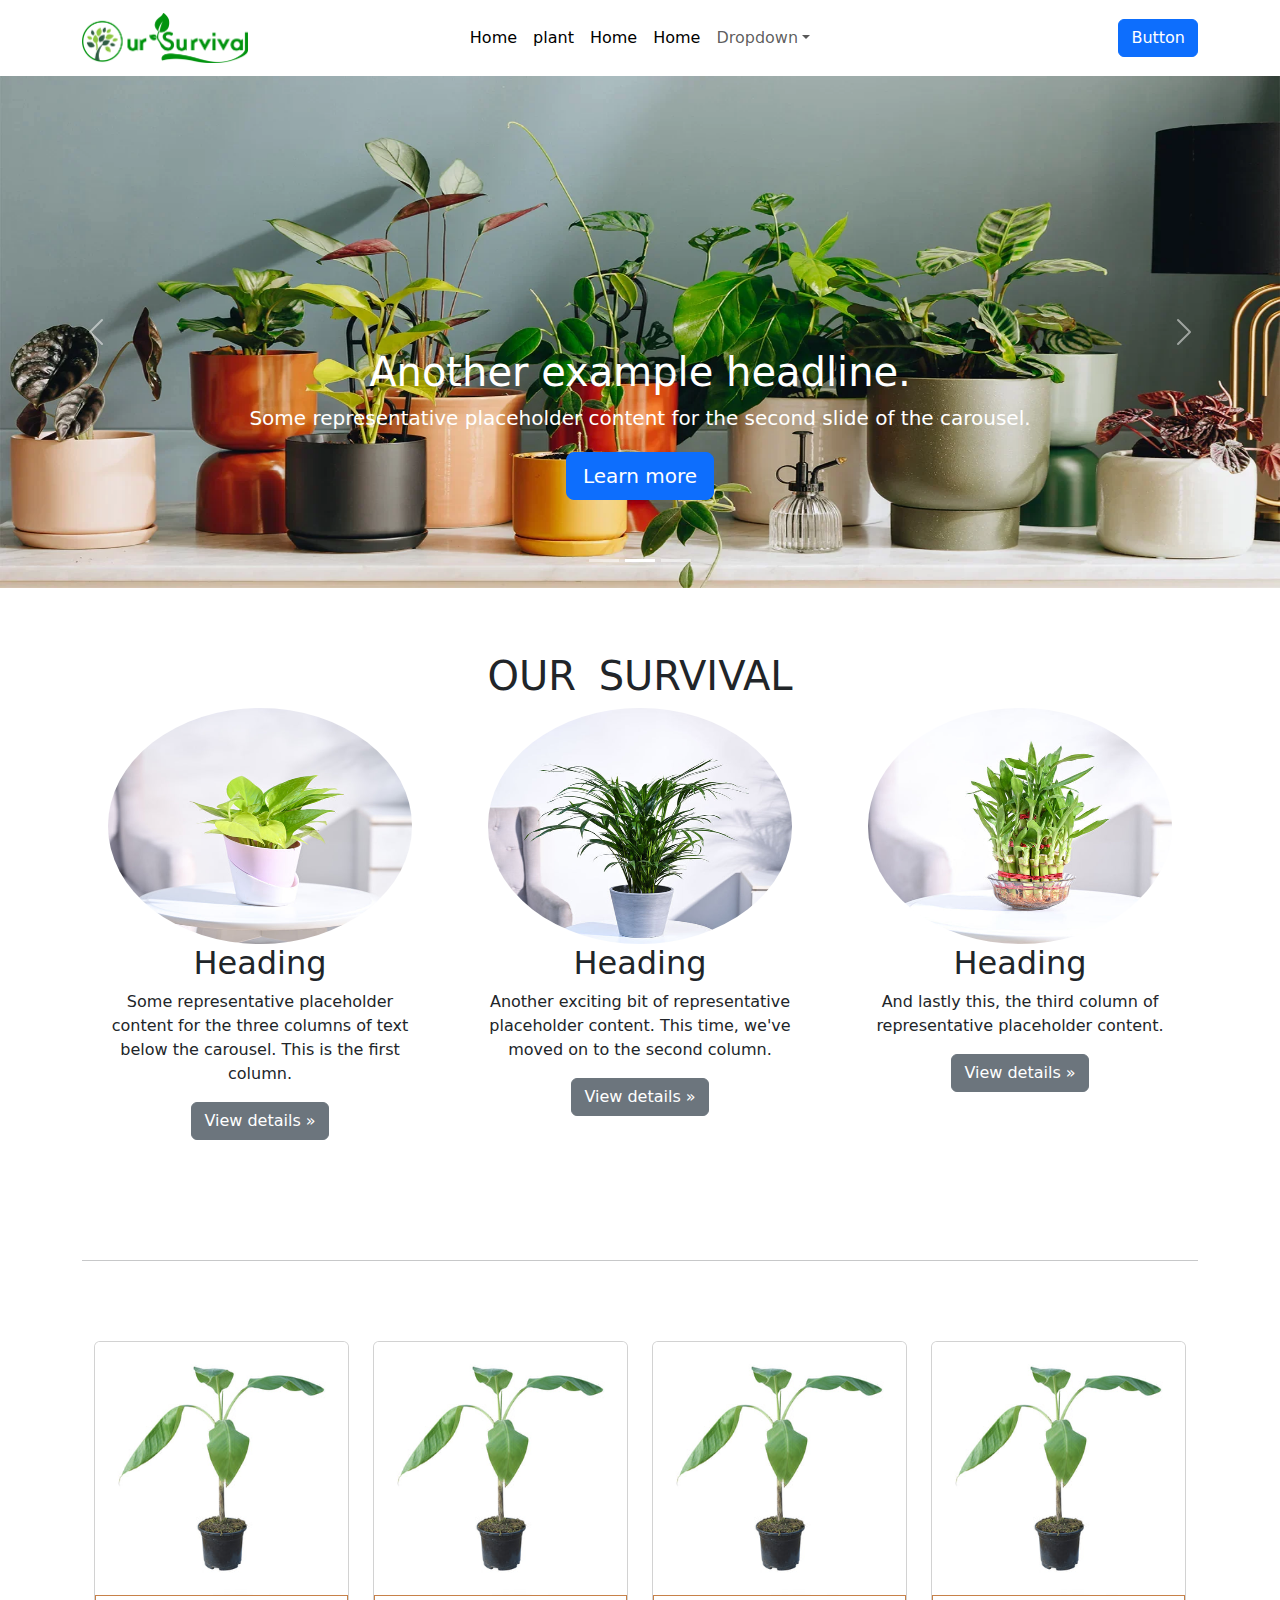
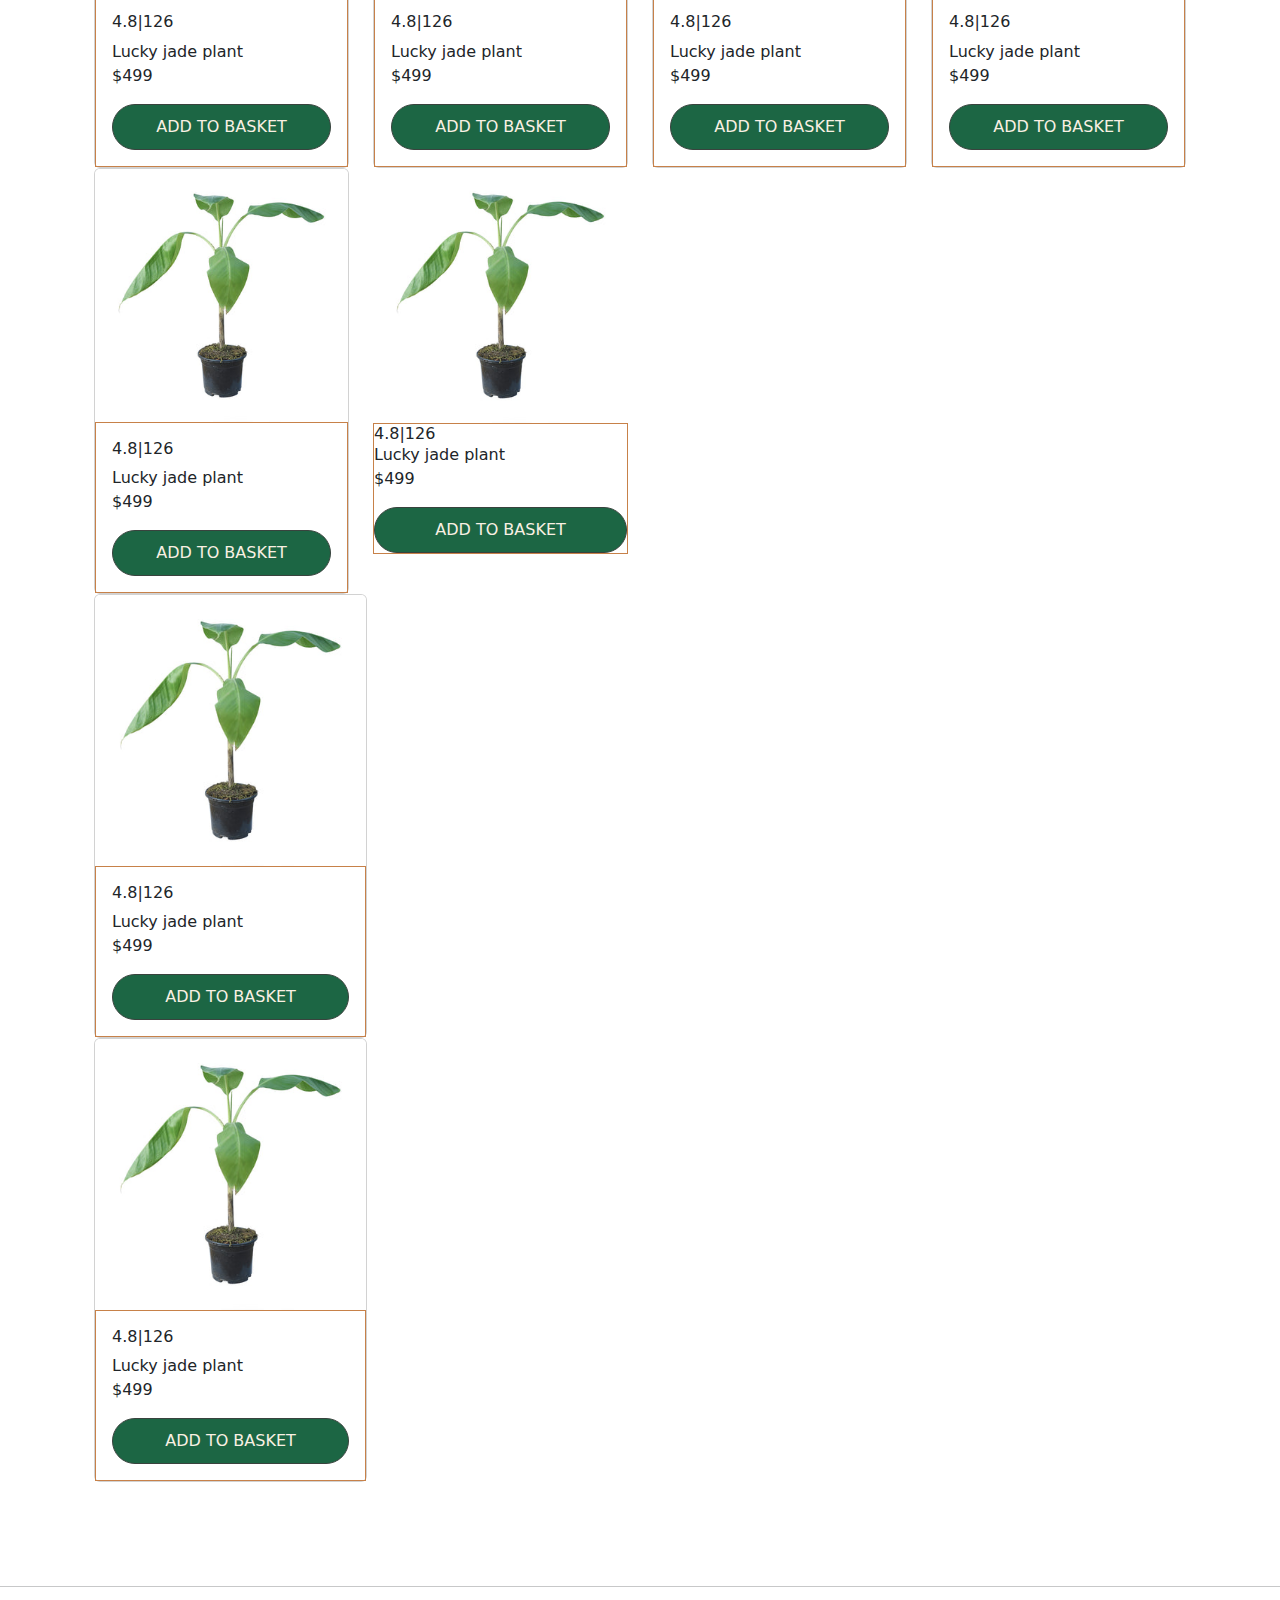
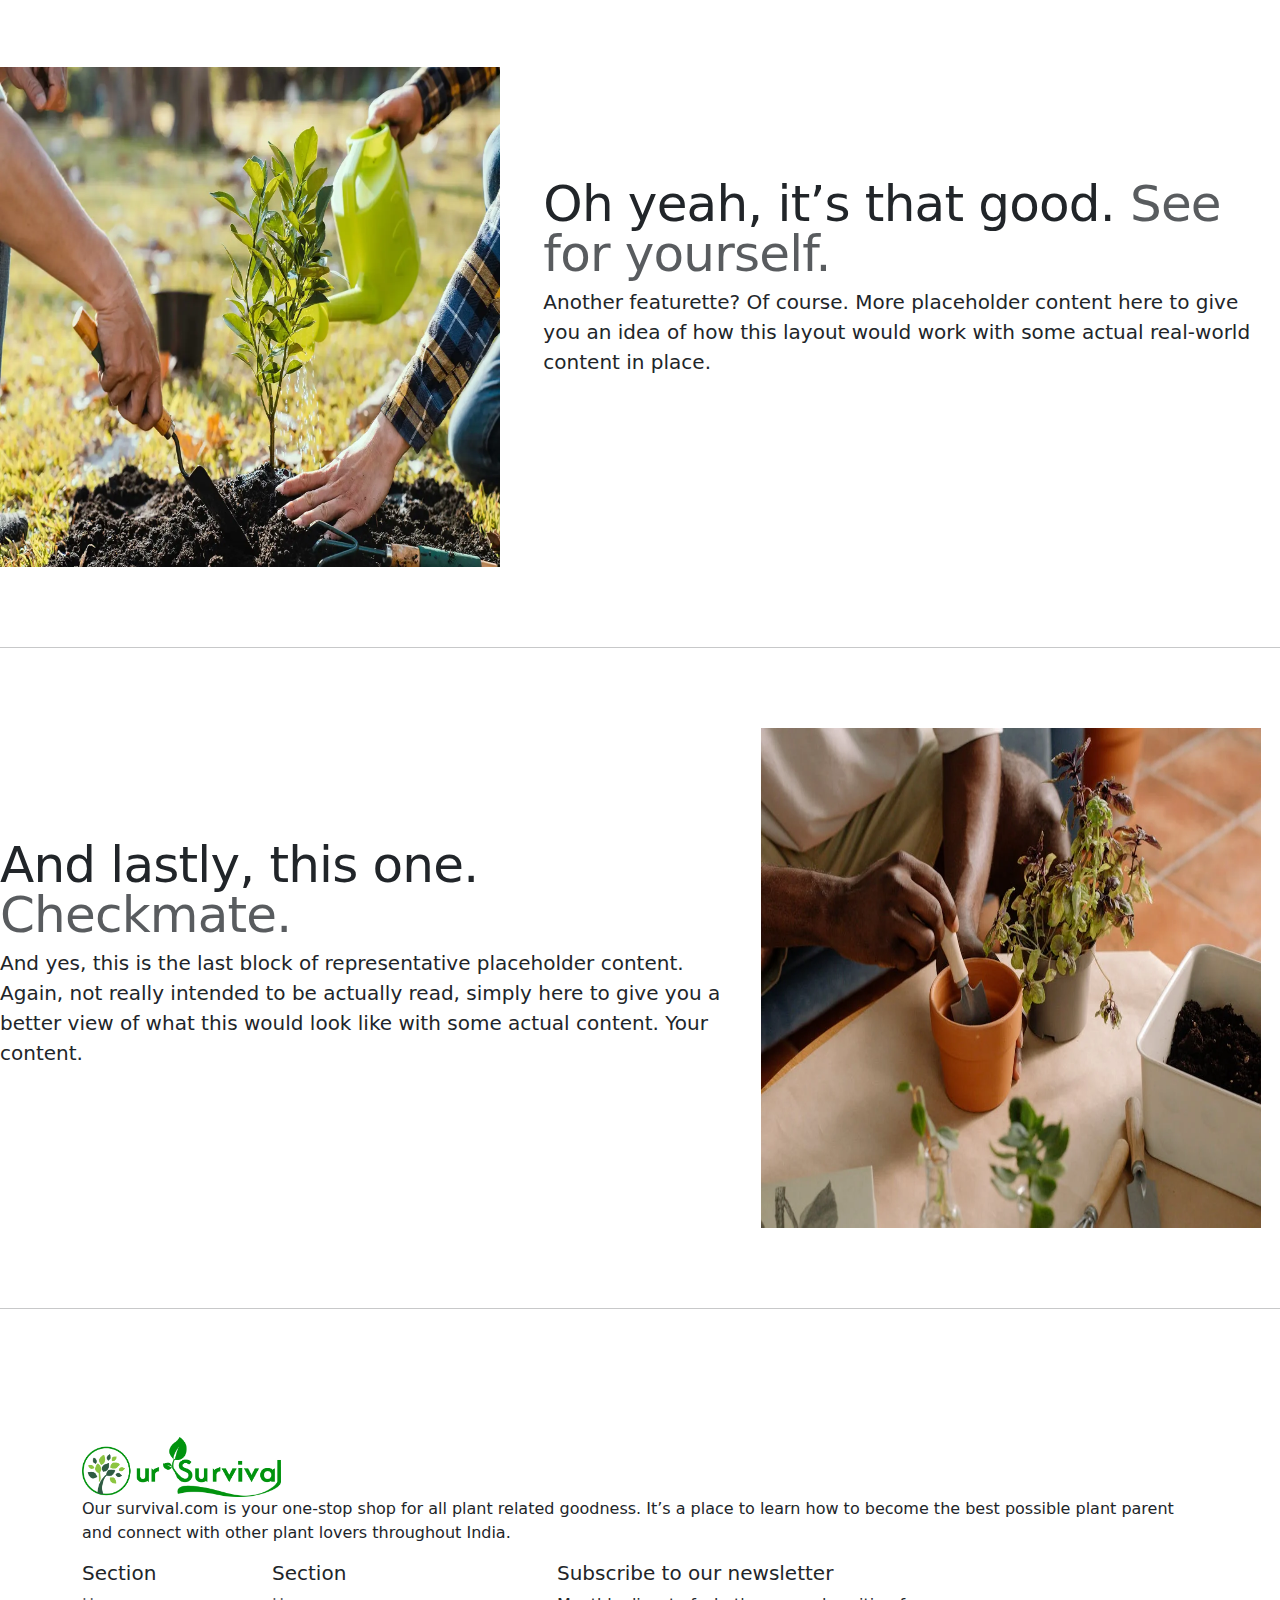
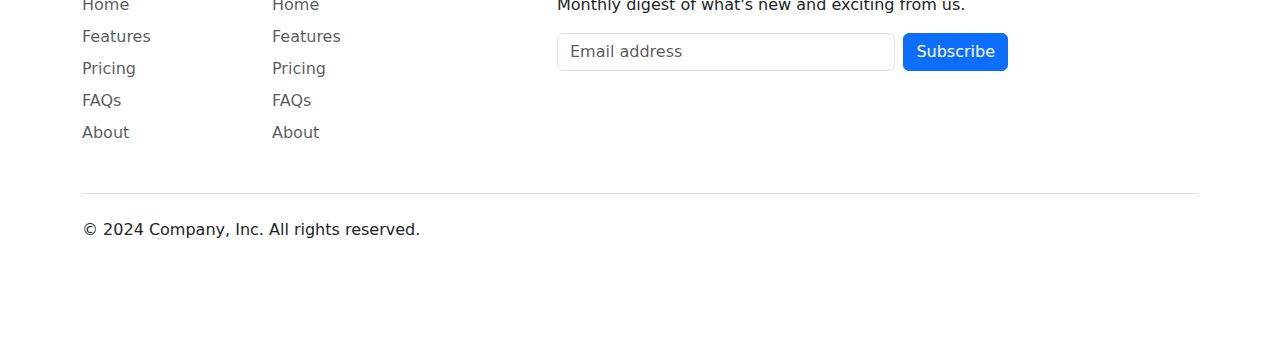
==== index.html @ 7d0fc3c7 "website v1" ====
<!DOCTYPE html>
<html lang="en" data-theme="light">
  <head>
    <title>Title</title>
    <!-- Required meta tags -->
    <meta charset="utf-8" />
    <meta
      name="viewport"
      content="width=device-width, initial-scale=1, shrink-to-fit=no"
    />

    <!-- Bootstrap CSS -->
    <link rel="stylesheet" href="/assets/bootstrap/bootstrap.min.css" />
    <!-- Bootsrap JS -->
    <script src="/assets/bootstrap/bootstrap.bundle.min.js" defer></script>
    <link rel="stylesheet" href="/assets/style.css" />
  </head>
  <body>
    <!-- <header class="header m-bg-primary">
      <div class="row container text-center">
        <div class="col-4">Lorem, ipsum dolor.</div>
        <div class="col-4">Lorem, ipsum dolor.</div>
        <div class="col-4">Lorem, ipsum dolor.</div>
      </div>
    </header> -->
    <!-- Navbar -->
    <!-- <div class="m-bg-primary sticky-top"> -->
      <nav
        class="navbar navbar-expand-lg rounded container"
        aria-label="Thirteenth navbar example"
      >
        <div class="container-fluid">
          <button
            class="navbar-toggler"
            type="button"
            data-bs-toggle="collapse"
            data-bs-target="#navbarsExample11"
            aria-controls="navbarsExample11"
            aria-expanded="false"
            aria-label="Toggle navigation"
          >
            <span class="navbar-toggler-icon"></span>
          </button>

          <div class="collapse navbar-collapse d-lg-flex" id="navbarsExample11">
            <a class="navbar-brand col-lg-3 me-0" href="#"
              ><img src="survival_logo[2].png" alt="brand-logo" height="50"
            /></a>
            <ul class="navbar-nav col-lg-6 justify-content-lg-center">
              <li class="nav-item">
                <a class="nav-link active" aria-current="page" href="#">Home</a>
              </li>
               <!-- <li class="nav-item"> --> 
                <!-- <a class="nav-link" href="#">Link</a> -->
              <!-- </li> --> 
              <li class="nav-item">
                <a class="nav-link active" aria-current="page" href="plant.html">plant</a>
              </li>
              <li class="nav-item">
                <a class="nav-link active" aria-current="page" href="#">Home</a>
              </li>
              <li class="nav-item">
                <a class="nav-link active" aria-current="page" href="#">Home</a>
              </li>
              <!-- <li class="nav-item">
                <a class="nav-link disabled" aria-disabled="true">Disabled</a>
              </li> -->
              <li class="nav-item dropdown">
                <a
                  class="nav-link dropdown-toggle"
                  href="#"
                  data-bs-toggle="dropdown"
                  aria-expanded="false"
                  >Dropdown</a
                >
                <ul class="dropdown-menu">
                  <li><a class="dropdown-item" href="#">Action</a></li>
                  <li><a class="dropdown-item" href="#">Another action</a></li>
                  <li>
                    <a class="dropdown-item" href="#">Something else here</a>
                  </li>
                </ul>
              </li>
            </ul>
            <div class="d-lg-flex col-lg-3 justify-content-lg-end">
              <button class="btn btn-primary">Button</button>
            </div>
          </div>
        </div>
      </nav>
    <!-- </div> -->
    <!-- Navbar end -->
    <!-- Main -->
    <main>
      <!-- Carousel -->
      <div id="myCarousel" class="carousel slide mb-6" data-bs-ride="carousel">
        <div class="carousel-indicators">
          <button
            type="button"
            data-bs-target="#myCarousel"
            data-bs-slide-to="0"
            class=""
            aria-label="Slide 1"
          ></button>
          <button
            type="button"
            data-bs-target="#myCarousel"
            data-bs-slide-to="1"
            aria-label="Slide 2"
            class="active"
            aria-current="true"
          ></button>
          <button
            type="button"
            data-bs-target="#myCarousel"
            data-bs-slide-to="2"
            aria-label="Slide 3"
            class=""
          ></button>
        </div>
        <div class="carousel-inner">
          <div class="carousel-item">
        
              <rect
                width="100%"
                height="100%"
                fill="var(--bs-secondary-color)"
              ></rect>
           
            <img
              class="bd-placeholder-img"
              src="/assets/img/carosel/1.jpg"
              alt="img-1"
              width="100%"
              height="100%"
            />
            <div class="container">
              <div class="carousel-caption text-start">
                <h1>Example headline.</h1>
                <p class="opacity-75">
                  Some representative placeholder content for the first slide of
                  the carousel.
                </p>
                <p>
                  <a class="btn btn-lg btn-primary" href="#">Sign up today</a>
                </p>
              </div>
            </div>
          </div>
          <div class="carousel-item active">
            <img
              class="bd-placeholder-img"
              src="/assets/img/carosel/2.webp"
              alt="img-1"
              width="100%"
              height="100%"
            />
            <div class="container">
              <div class="carousel-caption">
                <h1>Another example headline.</h1>
                <p>
                  Some representative placeholder content for the second slide
                  of the carousel.
                </p>
                <p><a class="btn btn-lg btn-primary" href="#">Learn more</a></p>
              </div>
            </div>
          </div>
          <div class="carousel-item">
            <img
              class="bd-placeholder-img"
              src="/assets/img/carosel/3.jpg"
              alt="img-1"
              width="100%"
              height="100%"
            />
            <div class="container">
              <div class="carousel-caption text-end">
                <h1>One more for good measure.</h1>
                <p>
                  Some representative placeholder content for the third slide of
                  this carousel.
                </p>
                <p>
                  <a class="btn btn-lg btn-primary" href="#">Browse gallery</a>
                </p>
              </div>
            </div>
          </div>
        </div>
        <button
          class="carousel-control-prev"
          type="button"
          data-bs-target="#myCarousel"
          data-bs-slide="prev"
        >
          <span class="carousel-control-prev-icon" aria-hidden="true"></span>
          <span class="visually-hidden">Previous</span>
        </button>
        <button
          class="carousel-control-next"
          type="button"
          data-bs-target="#myCarousel"
          data-bs-slide="next"
        >
          <span class="carousel-control-next-icon" aria-hidden="true"></span>
          <span class="visually-hidden">Next</span>
        </button>
      </div>

      <!-- Marketing messaging and featurettes
      ================================================== -->
      <!-- Wrap the rest of the page in another container to center all the content. -->

      <div class="container marketing">

        <!-- Three columns of text below the carousel -->
        <div class="row">
          <h1 class="Ourplants">OUR  SURVIVAL</h1>
          
          <div class="col-lg-4">
            <img
              class="bd-placeholder-img rounded-circle"
              src="new image/asset 19.jpeg"
              alt="img-1"
                width="304"
                height="236"
                fill="var(--bs-secondary-color)"
              >
            <h2 class="fw-normal">Heading</h2>
            <p>
              Some representative placeholder content for the three columns of
              text below the carousel. This is the first column.
            </p>
            <p><a class="btn btn-secondary" href="#">View details »</a></p>
          </div>
          <!-- /.col-lg-4 -->
          <div class="col-lg-4">
            <img
              class="bd-placeholder-img rounded-circle"
              src="new image/asset 11.jpeg"
              alt="img-1"
                width="304"
                height="236"
                fill="var(--bs-secondary-color)"
              >
            <h2 class="fw-normal">Heading</h2>
            <p>
              Another exciting bit of representative placeholder content. This
              time, we've moved on to the second column.
            </p>
            <p><a class="btn btn-secondary" href="#">View details »</a></p>
          </div>
          <!-- /.col-lg-4 -->
          <div class="col-lg-4">
            <img
              class="bd-placeholder-img rounded-circle"
              src="new image/asset 12.jpeg"
              alt="img-1"
                width="304"
                height="236"
                fill="var(--bs-secondary-color)"
              >
            <h2 class="fw-normal">Heading</h2>
            <p>
              And lastly this, the third column of representative placeholder
              content.
            </p>
            <p><a class="btn btn-secondary" href="#">View details »</a></p>
          </div>
          <!-- /.col-lg-4 -->
        </div>

      
        <!-- /.row -->

        <!-- START THE FEATURETTES -->

        <hr class="featurette-divider" />

        <!-- <div class="row featurette">
          <div class="col-md-7">
            <h2 class="featurette-heading fw-normal lh-1">
              First featurette heading.
              <span class="text-body-secondary">It’ll blow your mind.</span>
            </h2>
            <p class="lead">
              Some great placeholder content for the first featurette here.
              Imagine some exciting prose here.
            </p>
          </div>
          <div class="col-md-5">
           
          </div>
        </div> -->

        <!-- plant type start -->
        <div class="container">
          <div class="row">
              <!-- Card 1 -->
              <div class="col-md-3">
                  <div class="card">
                      <img src="resources/Images/1/asset 134.jpeg" class="card-img-top" alt="Card image 1">
                      <div class="card-body" style="border:1px solid #C78149;">
                          <h6 class="card-title">4.8|126</h6>
                          <p class="card-text">Lucky jade plant <br> $499</p>
                          <a href="#" class=" " style="color: rgb(249, 240, 227); display: flex; flex-direction:row-reverse;gap: 10px;justify-content: center;align-items: center; padding: 10px 10px; border-radius: 25px; background:#1c6644; border:1px solid #39433e; text-decoration: none; ">
                            ADD TO BASKET</a>
                      </div>
                  </div>
              </div>
              <!-- Card 2 -->
              <div class="col-md-3">
                  <div class="card">
                    <img src="resources/Images/1/asset 134.jpeg" class="card-img-top" alt="Card image 1">
                    <div class="card-body" style="border:1px solid #C78149;">
                        <h6 class="card-title">4.8|126</h6>
                        <p class="card-text">Lucky jade plant <br> $499</p>
                        <a href="#" class=" " style="color: rgb(249, 240, 227); display: flex; flex-direction:row-reverse;gap: 10px;justify-content: center;align-items: center; padding: 10px 10px; border-radius: 25px; background:#1c6644; border:1px solid #39433e; text-decoration: none; ">
                          ADD TO BASKET</a>
                      </div>
                  </div>
              </div>
              <!-- Card 3 -->
              <div class="col-md-3">
                  <div class="card">
                    <img src="resources/Images/1/asset 134.jpeg" class="card-img-top" alt="Card image 1">
                    <div class="card-body" style="border:1px solid #C78149;">
                        <h6 class="card-title">4.8|126</h6>
                        <p class="card-text">Lucky jade plant <br> $499</p>
                        <a href="#" class=" " style="color: rgb(249, 240, 227); display: flex; flex-direction:row-reverse;gap: 10px;justify-content: center;align-items: center; padding: 10px 10px; border-radius: 25px; background:#1c6644; border:1px solid #39433e; text-decoration: none; ">
                          ADD TO BASKET</a>
                      </div>
                  </div>
              </div>
              <!-- Card 4 -->
              <div class="col-md-3">
                  <div class="card">
                    <img src="resources/Images/1/asset 134.jpeg" class="card-img-top" alt="Card image 1">
                    <div class="card-body" style="border:1px solid #C78149;">
                        <h6 class="card-title">4.8|126</h6>
                        <p class="card-text">Lucky jade plant <br> $499</p>
                        <a href="#" class=" " style="color: rgb(249, 240, 227); display: flex; flex-direction:row-reverse;gap: 10px;justify-content: center;align-items: center; padding: 10px 10px; border-radius: 25px; background:#1c6644; border:1px solid #39433e; text-decoration: none; ">
                          ADD TO BASKET</a>
                      </div>
                  </div>
              </div>
              <!-- Card 5 -->
              <div class="col-md-3">
                  <div class="card">
                    <img src="resources/Images/1/asset 134.jpeg" class="card-img-top" alt="Card image 1">
                    <div class="card-body" style="border:1px solid #C78149;">
                        <h6 class="card-title">4.8|126</h6>
                        <p class="card-text">Lucky jade plant <br> $499</p>
                        <a href="#" class=" " style="color: rgb(249, 240, 227); display: flex; flex-direction:row-reverse;gap: 10px;justify-content: center;align-items: center; padding: 10px 10px; border-radius: 25px; background:#1c6644; border:1px solid #39433e; text-decoration: none; ">
                          ADD TO BASKET</a>
                      </div>
                  </div>
              </div>
              <!-- Card 6 -->
              <div class="col-md-3">
                <img src="resources/Images/1/asset 134.jpeg" class="card-img-top" alt="Card image 1">
                <div class="card-body" style="border:1px solid #C78149;">
                    <h6 class="card-title">4.8|126</h6>
                    <p class="card-text">Lucky jade plant <br> $499</p>
                    <a href="#" class=" " style="color: rgb(249, 240, 227); display: flex; flex-direction:row-reverse;gap: 10px;justify-content: center;align-items: center; padding: 10px 10px; border-radius: 25px; background:#1c6644; border:1px solid #39433e; text-decoration: none; ">
                      ADD TO BASKET</a>
                      </div>
                  </div>
              </div>
              <!-- Card 7 -->
              <div class="col-md-3">
                  <div class="card">
                    <img src="resources/Images/1/asset 134.jpeg" class="card-img-top" alt="Card image 1">
                    <div class="card-body" style="border:1px solid #C78149;">
                        <h6 class="card-title">4.8|126</h6>
                        <p class="card-text">Lucky jade plant <br> $499</p>
                        <a href="#" class=" " style="color: rgb(249, 240, 227); display: flex; flex-direction:row-reverse;gap: 10px;justify-content: center;align-items: center; padding: 10px 10px; border-radius: 25px; background:#1c6644; border:1px solid #39433e; text-decoration: none; ">
                          ADD TO BASKET</a>
                      </div>
                  </div>
              </div>
              <!-- Card 8 -->
              <div class="col-md-3">
                  <div class="card">
                    <img src="resources/Images/1/asset 134.jpeg" class="card-img-top" alt="Card image 1">
                    <div class="card-body" style="border:1px solid #C78149;">
                        <h6 class="card-title">4.8|126</h6>
                        <p class="card-text">Lucky jade plant <br> $499</p>
                        <a href="#" class=" " style="color: rgb(249, 240, 227); display: flex; flex-direction:row-reverse;gap: 10px;justify-content: center;align-items: center; padding: 10px 10px; border-radius: 25px; background:#1c6644; border:1px solid #39433e; text-decoration: none; ">
                          ADD TO BASKET</a>
                      </div>
                  </div>
              </div>
          </div>
        </div>
        
        <!-- plant type end -->

        <hr class="featurette-divider" />

        <div class="row featurette">
          <div class="col-md-7 order-md-2">
            <h2 class="featurette-heading fw-normal lh-1">
              Oh yeah, it’s that good.
              <span class="text-body-secondary">See for yourself.</span>
            </h2>
            <p class="lead">
              Another featurette? Of course. More placeholder content here to
              give you an idea of how this layout would work with some actual
              real-world content in place.
            </p>
           
          </div>
          <div class="col-md-5 order-md-1">
            <img src="resources/Images/plant grow.webp"
            width="500"
            height="500"
             alt="">
          
          </div>
        </div>

        <hr class="featurette-divider" />

        <div class="row featurette">
          <div class="col-md-7">
            <h2 class="featurette-heading fw-normal lh-1">
              And lastly, this one.
              <span class="text-body-secondary">Checkmate.</span>
            </h2>
            <p class="lead">
              And yes, this is the last block of representative placeholder
              content. Again, not really intended to be actually read, simply
              here to give you a better view of what this would look like with
              some actual content. Your content.
            </p>
          </div>
          <div class="col-md-5">
            <div class="vegetable">
              <img src="resources/Images/gardening.webp" 
              width="500"
              height="500"
              alt="">
            </div>
          </div>
        </div>

        <hr class="featurette-divider" />

        <!-- /END THE FEATURETTES -->
      
      <!-- /.container -->
    </main>
    <!-- Footer -->
    <div class="container">
      <footer class="py-5">
        <div class="row">
          <!-- <div class="col-6 col-md-2 mb-3">

            <h5>Section</h5>
            <ul class="nav flex-column">
              <li class="nav-item mb-2">
                <a href="#" class="nav-link p-0 text-body-secondary">Home</a>
              </li>
              <li class="nav-item mb-2">
                <a href="#" class="nav-link p-0 text-body-secondary"
                  >New Arrivals</a
                >
              </li>
              <li class="nav-item mb-2">
                <a href="#" class="nav-link p-0 text-body-secondary">Prici</a>
              </li>
              <li class="nav-item mb-2">
                <a href="#" class="nav-link p-0 text-body-secondary">FAQs</a>
              </li>
              <li class="nav-item mb-2">
                <a href="#" class="nav-link p-0 text-body-secondary">About</a>
              </li>
            </ul>
          </div> -->

          <div class="mt-0 block-text">
            <img src="survival_logo[2].png" loading="lazy"
            height="60px"><br>
    <p>Our survival.com is your one-stop shop for all plant related goodness. It’s a place to learn how to become the best possible plant parent and connect with other plant lovers throughout India.</p>
          </div>

          <div class="col-6 col-md-2 mb-3">
            <h5>Section</h5>
            <ul class="nav flex-column">
              <li class="nav-item mb-2">
                <a href="#" class="nav-link p-0 text-body-secondary">Home</a>
              </li>
              <li class="nav-item mb-2">
                <a href="#" class="nav-link p-0 text-body-secondary"
                  >Features</a
                >
              </li>
              <li class="nav-item mb-2">
                <a href="#" class="nav-link p-0 text-body-secondary">Pricing</a>
              </li>
              <li class="nav-item mb-2">
                <a href="#" class="nav-link p-0 text-body-secondary">FAQs</a>
              </li>
              <li class="nav-item mb-2">
                <a href="#" class="nav-link p-0 text-body-secondary">About</a>
              </li>
            </ul>
          </div>

          <div class="col-6 col-md-2 mb-3">
            <h5>Section</h5>
            <ul class="nav flex-column">
              <li class="nav-item mb-2">
                <a href="#" class="nav-link p-0 text-body-secondary">Home</a>
              </li>
              <li class="nav-item mb-2">
                <a href="#" class="nav-link p-0 text-body-secondary"
                  >Features</a
                >
              </li>
              <li class="nav-item mb-2">
                <a href="#" class="nav-link p-0 text-body-secondary">Pricing</a>
              </li>
              <li class="nav-item mb-2">
                <a href="#" class="nav-link p-0 text-body-secondary">FAQs</a>
              </li>
              <li class="nav-item mb-2">
                <a href="#" class="nav-link p-0 text-body-secondary">About</a>
              </li>
            </ul>
          </div>

          <div class="col-md-5 offset-md-1 mb-3">
            <form>
              <h5>Subscribe to our newsletter</h5>
              <p>Monthly digest of what's new and exciting from us.</p>
              <div class="d-flex flex-column flex-sm-row w-100 gap-2">
                <label for="newsletter1" class="visually-hidden"
                  >Email address</label
                >
                <input
                  id="newsletter1"
                  type="text"
                  class="form-control"
                  placeholder="Email address"
                />
                <button class="btn btn-primary" type="button">Subscribe</button>
              </div>
            </form>
          </div>
        </div>

        <div
          class="d-flex flex-column flex-sm-row justify-content-between py-4 my-4 border-top"
        >
          <p>© 2024 Company, Inc. All rights reserved.</p>
          <ul class="list-unstyled d-flex">
            <li class="ms-3">
              <a class="link-body-emphasis" href="#"
                ><svg class="bi" width="24" height="24">
                  <use xlink:href="#twitter"></use></svg
              ></a>
            </li>
            <li class="ms-3">
              <a class="link-body-emphasis" href="#"
                ><svg class="bi" width="24" height="24">
                  <use xlink:href="#instagram"></use></svg
              ></a>
            </li>
            <li class="ms-3">
              <a class="link-body-emphasis" href="#"
                ><svg class="bi" width="24" height="24">
                  <use xlink:href="#facebook"></use></svg
              ></a>
            </li>
          </ul>
        </div>
      </footer>
    </div>
    <!-- Footer end -->
  </body>
</html>
---- assets/style.css ----
@import url("https://cdn.jsdelivr.net/npm/bootstrap-icons@1.11.3/font/bootstrap-icons.min.css");
* {
  margin: 0;
  padding: 0;
}

:root[data-theme="light"] {
  --text: #081707;
  --background: #f0fbef;
  --primary: #2acb06;
  --secondary: #90dfcb;
  --accent: #6dd5d3;
}
:root[data-theme="dark"] {
  --text: #e9f8e8;
  --background: #051004;
  --primary: #58f934;
  --secondary: #206f5b;
  --accent: #2a9291;
}

.m-bg-primary {
  background-color: var(--primary);
}

/* Carousel css */
/* GLOBAL STYLES
-------------------------------------------------- */
/* Padding below the footer and lighter body text */


/* CUSTOMIZE THE CAROUSEL
-------------------------------------------------- */

/* Carousel base class */
.carousel {
  margin-bottom: 4rem;
}
/* Since positioning the image, we need to help out the caption */
.carousel-caption {
  bottom: 3rem;
  z-index: 10;
}

/* Declare heights because of positioning of img element */
.carousel-item {
  height: 32rem;
}


/* MARKETING CONTENT
-------------------------------------------------- */

/* Center align the text within the three columns below the carousel */
.marketing .col-lg-4 {
  margin-bottom: 1.5rem;
  text-align: center;
}
/* rtl:begin:ignore */
.marketing .col-lg-4 p {
  margin-right: .75rem;
  margin-left: .75rem;
}
/* rtl:end:ignore */


/* Featurettes
------------------------- */

.featurette-divider {
  margin: 5rem 0; /* Space out the Bootstrap <hr> more */
}

/* Thin out the marketing headings */
/* rtl:begin:remove */
.featurette-heading {
  letter-spacing: -.05rem;
}

/* rtl:end:remove */

/* RESPONSIVE CSS
-------------------------------------------------- */

@media (min-width: 40em) {
  /* Bump up size of carousel content */
  .carousel-caption p {
    margin-bottom: 1.25rem;
    font-size: 1.25rem;
    line-height: 1.4;
  }

  .featurette-heading {
    font-size: 50px;
  }
}

@media (min-width: 62em) {
  .featurette-heading {
    margin-top: 7rem;
  }
}
/* Carsoul css end */

.Ourplants{
  text-align: center;
  word-spacing:10px;
}
.vegetable{
  border-radius: 5%;
}
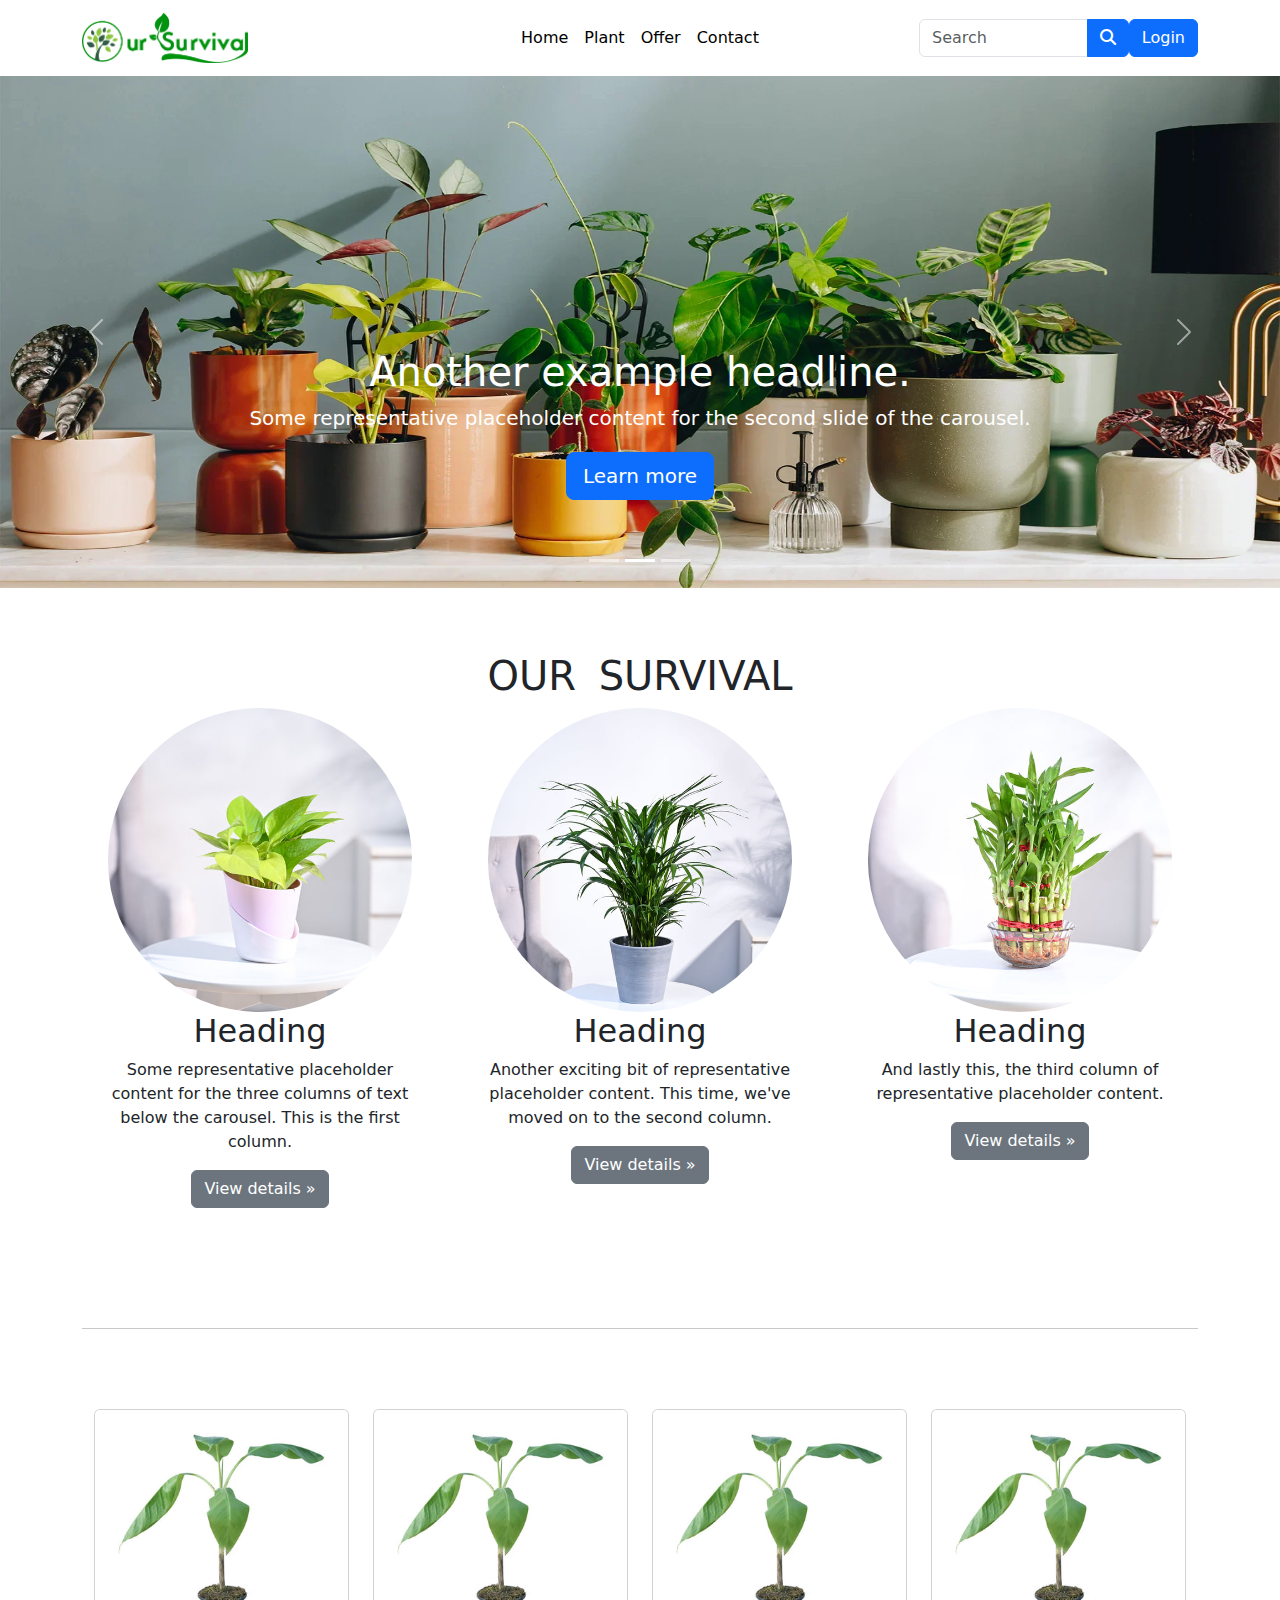
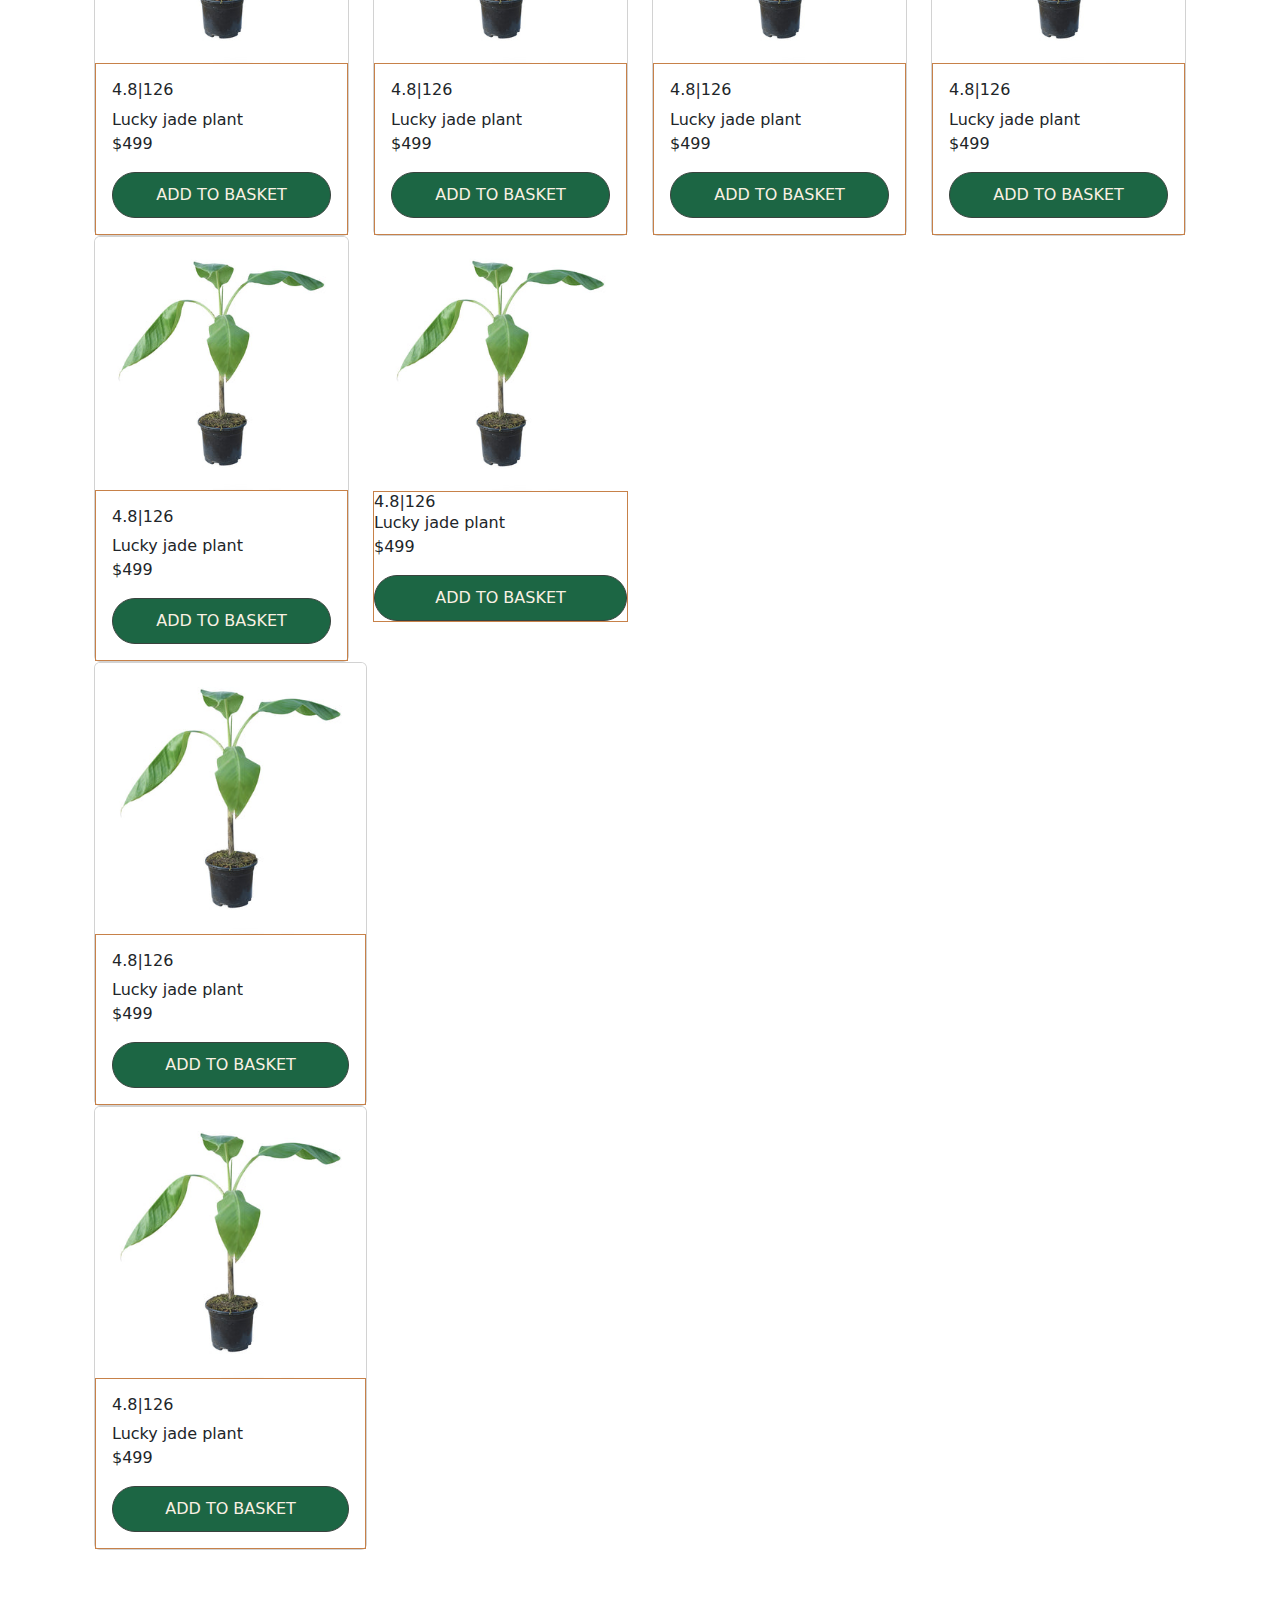
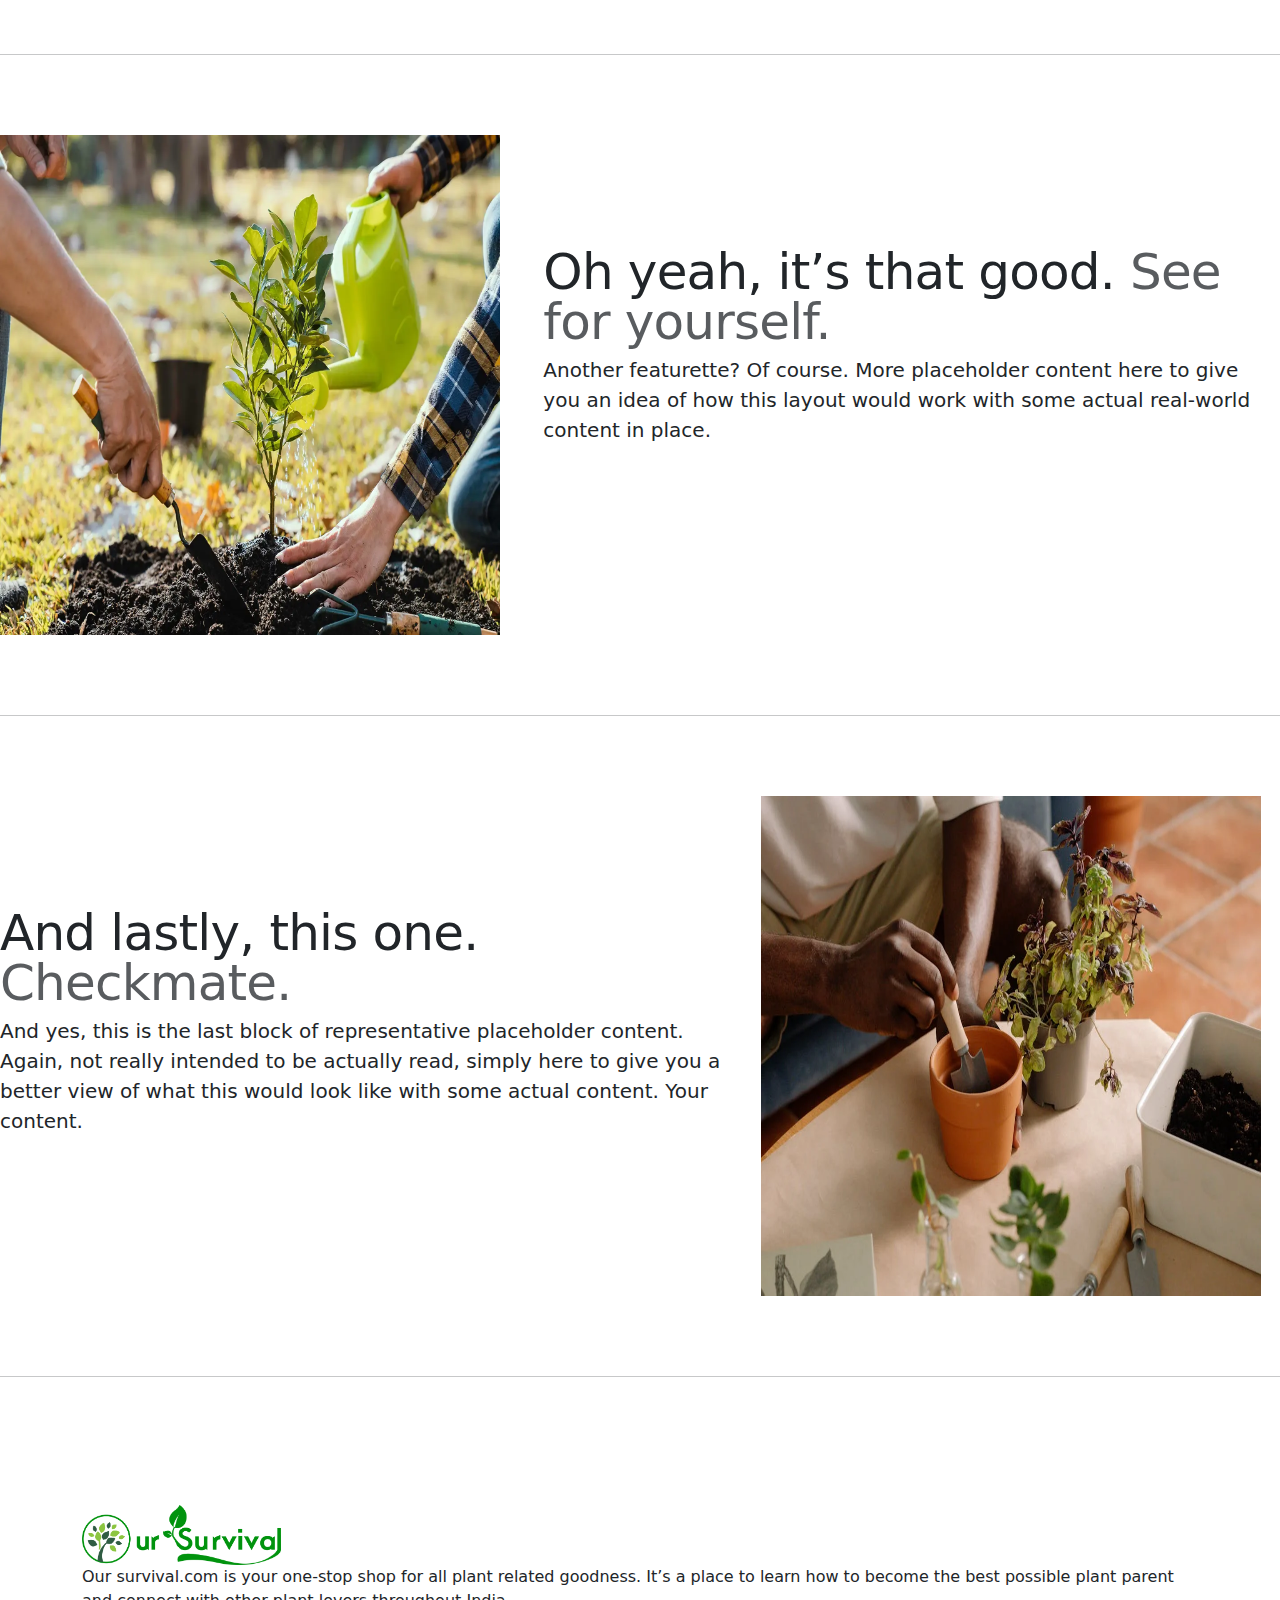
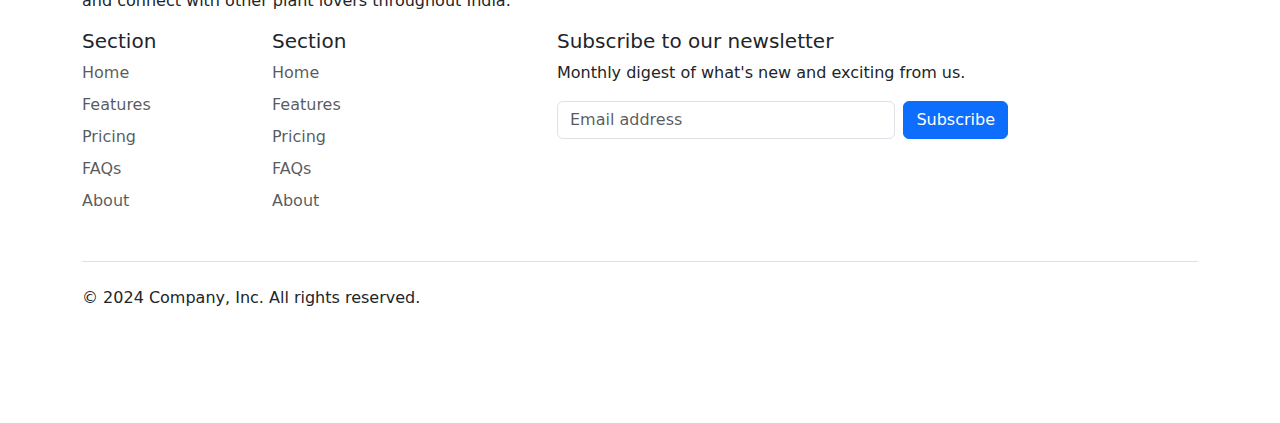
==== commit 1d962c6b: "Website v1.3" ====
--- a/index.html
+++ b/index.html
@@ -1,284 +1,189 @@
 <!DOCTYPE html>
 <html lang="en" data-theme="light">
-  <head>
-    <title>Title</title>
-    <!-- Required meta tags -->
-    <meta charset="utf-8" />
-    <meta
-      name="viewport"
-      content="width=device-width, initial-scale=1, shrink-to-fit=no"
-    />
-
-    <!-- Bootstrap CSS -->
-    <link rel="stylesheet" href="/assets/bootstrap/bootstrap.min.css" />
-    <!-- Bootsrap JS -->
-    <script src="/assets/bootstrap/bootstrap.bundle.min.js" defer></script>
-    <link rel="stylesheet" href="/assets/style.css" />
-  </head>
-  <body>
-    <!-- <header class="header m-bg-primary">
-      <div class="row container text-center">
-        <div class="col-4">Lorem, ipsum dolor.</div>
-        <div class="col-4">Lorem, ipsum dolor.</div>
-        <div class="col-4">Lorem, ipsum dolor.</div>
-      </div>
-    </header> -->
-    <!-- Navbar -->
-    <!-- <div class="m-bg-primary sticky-top"> -->
-      <nav
-        class="navbar navbar-expand-lg rounded container"
-        aria-label="Thirteenth navbar example"
-      >
-        <div class="container-fluid">
-          <button
-            class="navbar-toggler"
-            type="button"
-            data-bs-toggle="collapse"
-            data-bs-target="#navbarsExample11"
-            aria-controls="navbarsExample11"
-            aria-expanded="false"
-            aria-label="Toggle navigation"
-          >
-            <span class="navbar-toggler-icon"></span>
-          </button>
-
-          <div class="collapse navbar-collapse d-lg-flex" id="navbarsExample11">
-            <a class="navbar-brand col-lg-3 me-0" href="#"
-              ><img src="survival_logo[2].png" alt="brand-logo" height="50"
-            /></a>
-            <ul class="navbar-nav col-lg-6 justify-content-lg-center">
-              <li class="nav-item">
-                <a class="nav-link active" aria-current="page" href="#">Home</a>
-              </li>
-               <!-- <li class="nav-item"> --> 
-                <!-- <a class="nav-link" href="#">Link</a> -->
-              <!-- </li> --> 
-              <li class="nav-item">
-                <a class="nav-link active" aria-current="page" href="plant.html">plant</a>
-              </li>
-              <li class="nav-item">
-                <a class="nav-link active" aria-current="page" href="#">Home</a>
-              </li>
-              <li class="nav-item">
-                <a class="nav-link active" aria-current="page" href="#">Home</a>
-              </li>
-              <!-- <li class="nav-item">
-                <a class="nav-link disabled" aria-disabled="true">Disabled</a>
-              </li> -->
-              <li class="nav-item dropdown">
-                <a
-                  class="nav-link dropdown-toggle"
-                  href="#"
-                  data-bs-toggle="dropdown"
-                  aria-expanded="false"
-                  >Dropdown</a
-                >
-                <ul class="dropdown-menu">
-                  <li><a class="dropdown-item" href="#">Action</a></li>
-                  <li><a class="dropdown-item" href="#">Another action</a></li>
-                  <li>
-                    <a class="dropdown-item" href="#">Something else here</a>
-                  </li>
-                </ul>
-              </li>
-            </ul>
-            <div class="d-lg-flex col-lg-3 justify-content-lg-end">
-              <button class="btn btn-primary">Button</button>
-            </div>
-          </div>
-        </div>
-      </nav>
-    <!-- </div> -->
-    <!-- Navbar end -->
-    <!-- Main -->
-    <main>
-      <!-- Carousel -->
-      <div id="myCarousel" class="carousel slide mb-6" data-bs-ride="carousel">
-        <div class="carousel-indicators">
-          <button
-            type="button"
-            data-bs-target="#myCarousel"
-            data-bs-slide-to="0"
-            class=""
-            aria-label="Slide 1"
-          ></button>
-          <button
-            type="button"
-            data-bs-target="#myCarousel"
-            data-bs-slide-to="1"
-            aria-label="Slide 2"
-            class="active"
-            aria-current="true"
-          ></button>
-          <button
-            type="button"
-            data-bs-target="#myCarousel"
-            data-bs-slide-to="2"
-            aria-label="Slide 3"
-            class=""
-          ></button>
-        </div>
-        <div class="carousel-inner">
-          <div class="carousel-item">
-        
-              <rect
-                width="100%"
-                height="100%"
-                fill="var(--bs-secondary-color)"
-              ></rect>
-           
-            <img
-              class="bd-placeholder-img"
-              src="/assets/img/carosel/1.jpg"
-              alt="img-1"
-              width="100%"
-              height="100%"
-            />
-            <div class="container">
-              <div class="carousel-caption text-start">
-                <h1>Example headline.</h1>
-                <p class="opacity-75">
-                  Some representative placeholder content for the first slide of
-                  the carousel.
-                </p>
-                <p>
-                  <a class="btn btn-lg btn-primary" href="#">Sign up today</a>
-                </p>
-              </div>
-            </div>
-          </div>
-          <div class="carousel-item active">
-            <img
-              class="bd-placeholder-img"
-              src="/assets/img/carosel/2.webp"
-              alt="img-1"
-              width="100%"
-              height="100%"
-            />
-            <div class="container">
-              <div class="carousel-caption">
-                <h1>Another example headline.</h1>
-                <p>
-                  Some representative placeholder content for the second slide
-                  of the carousel.
-                </p>
-                <p><a class="btn btn-lg btn-primary" href="#">Learn more</a></p>
-              </div>
-            </div>
-          </div>
-          <div class="carousel-item">
-            <img
-              class="bd-placeholder-img"
-              src="/assets/img/carosel/3.jpg"
-              alt="img-1"
-              width="100%"
-              height="100%"
-            />
-            <div class="container">
-              <div class="carousel-caption text-end">
-                <h1>One more for good measure.</h1>
-                <p>
-                  Some representative placeholder content for the third slide of
-                  this carousel.
-                </p>
-                <p>
-                  <a class="btn btn-lg btn-primary" href="#">Browse gallery</a>
-                </p>
-              </div>
-            </div>
-          </div>
-        </div>
-        <button
-          class="carousel-control-prev"
-          type="button"
-          data-bs-target="#myCarousel"
-          data-bs-slide="prev"
-        >
-          <span class="carousel-control-prev-icon" aria-hidden="true"></span>
-          <span class="visually-hidden">Previous</span>
-        </button>
-        <button
-          class="carousel-control-next"
-          type="button"
-          data-bs-target="#myCarousel"
-          data-bs-slide="next"
-        >
-          <span class="carousel-control-next-icon" aria-hidden="true"></span>
-          <span class="visually-hidden">Next</span>
-        </button>
-      </div>
-
-      <!-- Marketing messaging and featurettes
+
+<head>
+
+  <title>Title</title>
+  <!-- Fontawesome cdn -->
+  <link rel="stylesheet" href="https://cdnjs.cloudflare.com/ajax/libs/font-awesome/6.6.0/css/all.min.css">
+  <!-- Required meta tags -->
+  <meta charset="utf-8" />
+  <meta name="viewport" content="width=device-width, initial-scale=1, shrink-to-fit=no" />
+
+  <!-- Bootstrap CSS -->
+  <link rel="stylesheet" href="assets/bootstrap/bootstrap.min.css" />
+  <!-- Bootsrap JS -->
+  <script src="assets/bootstrap/bootstrap.bundle.min.js" defer></script>
+  <link rel="stylesheet" href="assets/style.css" />
+</head>
+
+<body>
+  <!-- Navbar -->
+  <!-- <div class="m-bg-primary sticky-top"> -->
+  <nav class="navbar navbar-expand-lg rounded container" aria-label="Thirteenth navbar example">
+    <div class="container-fluid">
+      <button class="navbar-toggler" type="button" data-bs-toggle="collapse" data-bs-target="#our-survival-navbar"
+        aria-controls="our-survival-navbar" aria-expanded="false" aria-label="Toggle navigation">
+        <span class="navbar-toggler-icon"></span>
+      </button>
+
+      <div class="collapse navbar-collapse d-lg-flex" id="our-survival-navbar">
+        <a class="navbar-brand col-lg-3 me-0" href="#"><img src="survival_logo[2].png" alt="brand-logo"
+            height="50" /></a>
+        <ul class="navbar-nav col-lg-6 justify-content-lg-center">
+          <li class="nav-item">
+            <a class="nav-link active" aria-current="page" href="#">Home</a>
+          </li>
+          <!-- <li class="nav-item"> -->
+          <!-- <a class="nav-link" href="#">Link</a> -->
+          <!-- </li> -->
+          <li class="nav-item">
+            <a class="nav-link active" aria-current="page" href="plant.html">Plant</a>
+          </li>
+          <li class="nav-item">
+            <a class="nav-link active" aria-current="page" href="#">Offer</a>
+          </li>
+          <li class="nav-item">
+            <a class="nav-link active" aria-current="page" href="#">Contact</a>
+          </li>
+        </ul>
+        <div class="d-lg-flex col-lg-3 justify-content-lg-end">
+          <form action="#">
+            <!-- Search field with search icon -->
+            <div class="input-group">
+              <input type="text" class="form-control" placeholder="Search" />
+              <button class="btn btn-primary" type="button">
+                <i class="fa fa-search"></i>
+              </button>
+            </div>
+
+          </form>
+          <button class="btn btn-primary">Login</button>
+        </div>
+      </div>
+    </div>
+  </nav>
+  <!-- </div> -->
+  <!-- Navbar end -->
+  <!-- Main -->
+  <main>
+    <!-- Carousel -->
+    <div id="myCarousel" class="carousel slide mb-6" data-bs-ride="carousel">
+      <div class="carousel-indicators">
+        <button type="button" data-bs-target="#myCarousel" data-bs-slide-to="0" class="" aria-label="Slide 1"></button>
+        <button type="button" data-bs-target="#myCarousel" data-bs-slide-to="1" aria-label="Slide 2" class="active"
+          aria-current="true"></button>
+        <button type="button" data-bs-target="#myCarousel" data-bs-slide-to="2" aria-label="Slide 3" class=""></button>
+      </div>
+      <div class="carousel-inner">
+        <div class="carousel-item">
+
+          <img class="bd-placeholder-img" src="assets/img/carosel/1.jpg" alt="img-1" width="100%" height="100%" />
+          <div class="container">
+            <div class="carousel-caption text-start">
+              <h1>Example headline.</h1>
+              <p class="opacity-75">
+                Some representative placeholder content for the first slide of
+                the carousel.
+              </p>
+              <p>
+                <a class="btn btn-lg btn-primary" href="#">Sign up today</a>
+              </p>
+            </div>
+          </div>
+        </div>
+        <div class="carousel-item active">
+          <img class="bd-placeholder-img" src="assets/img/carosel/2.webp" alt="img-1" width="100%" height="100%" />
+          <div class="container">
+            <div class="carousel-caption">
+              <h1>Another example headline.</h1>
+              <p>
+                Some representative placeholder content for the second slide
+                of the carousel.
+              </p>
+              <p><a class="btn btn-lg btn-primary" href="#">Learn more</a></p>
+            </div>
+          </div>
+        </div>
+        <div class="carousel-item">
+          <img class="bd-placeholder-img" src="assets/img/carosel/3.jpg" alt="img-1" width="100%" height="100%" />
+          <div class="container">
+            <div class="carousel-caption text-end">
+              <h1>One more for good measure.</h1>
+              <p>
+                Some representative placeholder content for the third slide of
+                this carousel.
+              </p>
+              <p>
+                <a class="btn btn-lg btn-primary" href="#">Browse gallery</a>
+              </p>
+            </div>
+          </div>
+        </div>
+      </div>
+      <button class="carousel-control-prev" type="button" data-bs-target="#myCarousel" data-bs-slide="prev">
+        <span class="carousel-control-prev-icon" aria-hidden="true"></span>
+        <span class="visually-hidden">Previous</span>
+      </button>
+      <button class="carousel-control-next" type="button" data-bs-target="#myCarousel" data-bs-slide="next">
+        <span class="carousel-control-next-icon" aria-hidden="true"></span>
+        <span class="visually-hidden">Next</span>
+      </button>
+    </div>
+
+    <!-- Marketing messaging and featurettes
       ================================================== -->
-      <!-- Wrap the rest of the page in another container to center all the content. -->
-
-      <div class="container marketing">
-
-        <!-- Three columns of text below the carousel -->
-        <div class="row">
-          <h1 class="Ourplants">OUR  SURVIVAL</h1>
-          
-          <div class="col-lg-4">
-            <img
-              class="bd-placeholder-img rounded-circle"
-              src="new image/asset 19.jpeg"
-              alt="img-1"
-                width="304"
-                height="236"
-                fill="var(--bs-secondary-color)"
-              >
-            <h2 class="fw-normal">Heading</h2>
-            <p>
-              Some representative placeholder content for the three columns of
-              text below the carousel. This is the first column.
-            </p>
-            <p><a class="btn btn-secondary" href="#">View details »</a></p>
-          </div>
-          <!-- /.col-lg-4 -->
-          <div class="col-lg-4">
-            <img
-              class="bd-placeholder-img rounded-circle"
-              src="new image/asset 11.jpeg"
-              alt="img-1"
-                width="304"
-                height="236"
-                fill="var(--bs-secondary-color)"
-              >
-            <h2 class="fw-normal">Heading</h2>
-            <p>
-              Another exciting bit of representative placeholder content. This
-              time, we've moved on to the second column.
-            </p>
-            <p><a class="btn btn-secondary" href="#">View details »</a></p>
-          </div>
-          <!-- /.col-lg-4 -->
-          <div class="col-lg-4">
-            <img
-              class="bd-placeholder-img rounded-circle"
-              src="new image/asset 12.jpeg"
-              alt="img-1"
-                width="304"
-                height="236"
-                fill="var(--bs-secondary-color)"
-              >
-            <h2 class="fw-normal">Heading</h2>
-            <p>
-              And lastly this, the third column of representative placeholder
-              content.
-            </p>
-            <p><a class="btn btn-secondary" href="#">View details »</a></p>
-          </div>
-          <!-- /.col-lg-4 -->
-        </div>
-
-      
-        <!-- /.row -->
-
-        <!-- START THE FEATURETTES -->
-
-        <hr class="featurette-divider" />
-
-        <!-- <div class="row featurette">
+    <!-- Wrap the rest of the page in another container to center all the content. -->
+
+    <div class="container marketing">
+
+      <!-- Three columns of text below the carousel -->
+      <div class="row">
+        <h1 class="Ourplants">OUR SURVIVAL</h1>
+
+        <div class="col-lg-4">
+          <img class="bd-placeholder-img rounded-circle" src="new image/asset 19.jpeg" alt="img-1" width="304"
+            fill="var(--bs-secondary-color)">
+          <h2 class="fw-normal">Heading</h2>
+          <p>
+            Some representative placeholder content for the three columns of
+            text below the carousel. This is the first column.
+          </p>
+          <p><a class="btn btn-secondary" href="#">View details »</a></p>
+        </div>
+        <!-- /.col-lg-4 -->
+        <div class="col-lg-4">
+          <img class="bd-placeholder-img rounded-circle" src="new image/asset 11.jpeg" alt="img-1" width="304"
+            fill="var(--bs-secondary-color)">
+          <h2 class="fw-normal">Heading</h2>
+          <p>
+            Another exciting bit of representative placeholder content. This
+            time, we've moved on to the second column.
+          </p>
+          <p><a class="btn btn-secondary" href="#">View details »</a></p>
+        </div>
+        <!-- /.col-lg-4 -->
+        <div class="col-lg-4">
+          <img class="bd-placeholder-img rounded-circle" src="new image/asset 12.jpeg" alt="img-1" width="304"
+            fill="var(--bs-secondary-color)">
+          <h2 class="fw-normal">Heading</h2>
+          <p>
+            And lastly this, the third column of representative placeholder
+            content.
+          </p>
+          <p><a class="btn btn-secondary" href="#">View details »</a></p>
+        </div>
+        <!-- /.col-lg-4 -->
+      </div>
+
+
+      <!-- /.row -->
+
+      <!-- START THE FEATURETTES -->
+
+      <hr class="featurette-divider" />
+
+      <!-- <div class="row featurette">
           <div class="col-md-7">
             <h2 class="featurette-heading fw-normal lh-1">
               First featurette heading.
@@ -294,169 +199,172 @@
           </div>
         </div> -->
 
-        <!-- plant type start -->
-        <div class="container">
-          <div class="row">
-              <!-- Card 1 -->
-              <div class="col-md-3">
-                  <div class="card">
-                      <img src="resources/Images/1/asset 134.jpeg" class="card-img-top" alt="Card image 1">
-                      <div class="card-body" style="border:1px solid #C78149;">
-                          <h6 class="card-title">4.8|126</h6>
-                          <p class="card-text">Lucky jade plant <br> $499</p>
-                          <a href="#" class=" " style="color: rgb(249, 240, 227); display: flex; flex-direction:row-reverse;gap: 10px;justify-content: center;align-items: center; padding: 10px 10px; border-radius: 25px; background:#1c6644; border:1px solid #39433e; text-decoration: none; ">
-                            ADD TO BASKET</a>
-                      </div>
-                  </div>
+      <!-- plant type start -->
+      <div class="container">
+        <div class="row">
+          <!-- Card 1 -->
+          <div class="col-md-3">
+            <div class="card">
+              <img src="resources/Images/1/asset 134.jpeg" class="card-img-top" alt="Card image 1">
+              <div class="card-body" style="border:1px solid #C78149;">
+                <h6 class="card-title">4.8|126</h6>
+                <p class="card-text">Lucky jade plant <br> $499</p>
+                <a href="#" class=" "
+                  style="color: rgb(249, 240, 227); display: flex; flex-direction:row-reverse;gap: 10px;justify-content: center;align-items: center; padding: 10px 10px; border-radius: 25px; background:#1c6644; border:1px solid #39433e; text-decoration: none; ">
+                  ADD TO BASKET</a>
               </div>
-              <!-- Card 2 -->
-              <div class="col-md-3">
-                  <div class="card">
-                    <img src="resources/Images/1/asset 134.jpeg" class="card-img-top" alt="Card image 1">
-                    <div class="card-body" style="border:1px solid #C78149;">
-                        <h6 class="card-title">4.8|126</h6>
-                        <p class="card-text">Lucky jade plant <br> $499</p>
-                        <a href="#" class=" " style="color: rgb(249, 240, 227); display: flex; flex-direction:row-reverse;gap: 10px;justify-content: center;align-items: center; padding: 10px 10px; border-radius: 25px; background:#1c6644; border:1px solid #39433e; text-decoration: none; ">
-                          ADD TO BASKET</a>
-                      </div>
-                  </div>
+            </div>
+          </div>
+          <!-- Card 2 -->
+          <div class="col-md-3">
+            <div class="card">
+              <img src="resources/Images/1/asset 134.jpeg" class="card-img-top" alt="Card image 1">
+              <div class="card-body" style="border:1px solid #C78149;">
+                <h6 class="card-title">4.8|126</h6>
+                <p class="card-text">Lucky jade plant <br> $499</p>
+                <a href="#" class=" "
+                  style="color: rgb(249, 240, 227); display: flex; flex-direction:row-reverse;gap: 10px;justify-content: center;align-items: center; padding: 10px 10px; border-radius: 25px; background:#1c6644; border:1px solid #39433e; text-decoration: none; ">
+                  ADD TO BASKET</a>
               </div>
-              <!-- Card 3 -->
-              <div class="col-md-3">
-                  <div class="card">
-                    <img src="resources/Images/1/asset 134.jpeg" class="card-img-top" alt="Card image 1">
-                    <div class="card-body" style="border:1px solid #C78149;">
-                        <h6 class="card-title">4.8|126</h6>
-                        <p class="card-text">Lucky jade plant <br> $499</p>
-                        <a href="#" class=" " style="color: rgb(249, 240, 227); display: flex; flex-direction:row-reverse;gap: 10px;justify-content: center;align-items: center; padding: 10px 10px; border-radius: 25px; background:#1c6644; border:1px solid #39433e; text-decoration: none; ">
-                          ADD TO BASKET</a>
-                      </div>
-                  </div>
+            </div>
+          </div>
+          <!-- Card 3 -->
+          <div class="col-md-3">
+            <div class="card">
+              <img src="resources/Images/1/asset 134.jpeg" class="card-img-top" alt="Card image 1">
+              <div class="card-body" style="border:1px solid #C78149;">
+                <h6 class="card-title">4.8|126</h6>
+                <p class="card-text">Lucky jade plant <br> $499</p>
+                <a href="#" class=" "
+                  style="color: rgb(249, 240, 227); display: flex; flex-direction:row-reverse;gap: 10px;justify-content: center;align-items: center; padding: 10px 10px; border-radius: 25px; background:#1c6644; border:1px solid #39433e; text-decoration: none; ">
+                  ADD TO BASKET</a>
               </div>
-              <!-- Card 4 -->
-              <div class="col-md-3">
-                  <div class="card">
-                    <img src="resources/Images/1/asset 134.jpeg" class="card-img-top" alt="Card image 1">
-                    <div class="card-body" style="border:1px solid #C78149;">
-                        <h6 class="card-title">4.8|126</h6>
-                        <p class="card-text">Lucky jade plant <br> $499</p>
-                        <a href="#" class=" " style="color: rgb(249, 240, 227); display: flex; flex-direction:row-reverse;gap: 10px;justify-content: center;align-items: center; padding: 10px 10px; border-radius: 25px; background:#1c6644; border:1px solid #39433e; text-decoration: none; ">
-                          ADD TO BASKET</a>
-                      </div>
-                  </div>
+            </div>
+          </div>
+          <!-- Card 4 -->
+          <div class="col-md-3">
+            <div class="card">
+              <img src="resources/Images/1/asset 134.jpeg" class="card-img-top" alt="Card image 1">
+              <div class="card-body" style="border:1px solid #C78149;">
+                <h6 class="card-title">4.8|126</h6>
+                <p class="card-text">Lucky jade plant <br> $499</p>
+                <a href="#" class=" "
+                  style="color: rgb(249, 240, 227); display: flex; flex-direction:row-reverse;gap: 10px;justify-content: center;align-items: center; padding: 10px 10px; border-radius: 25px; background:#1c6644; border:1px solid #39433e; text-decoration: none; ">
+                  ADD TO BASKET</a>
               </div>
-              <!-- Card 5 -->
-              <div class="col-md-3">
-                  <div class="card">
-                    <img src="resources/Images/1/asset 134.jpeg" class="card-img-top" alt="Card image 1">
-                    <div class="card-body" style="border:1px solid #C78149;">
-                        <h6 class="card-title">4.8|126</h6>
-                        <p class="card-text">Lucky jade plant <br> $499</p>
-                        <a href="#" class=" " style="color: rgb(249, 240, 227); display: flex; flex-direction:row-reverse;gap: 10px;justify-content: center;align-items: center; padding: 10px 10px; border-radius: 25px; background:#1c6644; border:1px solid #39433e; text-decoration: none; ">
-                          ADD TO BASKET</a>
-                      </div>
-                  </div>
+            </div>
+          </div>
+          <!-- Card 5 -->
+          <div class="col-md-3">
+            <div class="card">
+              <img src="resources/Images/1/asset 134.jpeg" class="card-img-top" alt="Card image 1">
+              <div class="card-body" style="border:1px solid #C78149;">
+                <h6 class="card-title">4.8|126</h6>
+                <p class="card-text">Lucky jade plant <br> $499</p>
+                <a href="#" class=" "
+                  style="color: rgb(249, 240, 227); display: flex; flex-direction:row-reverse;gap: 10px;justify-content: center;align-items: center; padding: 10px 10px; border-radius: 25px; background:#1c6644; border:1px solid #39433e; text-decoration: none; ">
+                  ADD TO BASKET</a>
               </div>
-              <!-- Card 6 -->
-              <div class="col-md-3">
-                <img src="resources/Images/1/asset 134.jpeg" class="card-img-top" alt="Card image 1">
-                <div class="card-body" style="border:1px solid #C78149;">
-                    <h6 class="card-title">4.8|126</h6>
-                    <p class="card-text">Lucky jade plant <br> $499</p>
-                    <a href="#" class=" " style="color: rgb(249, 240, 227); display: flex; flex-direction:row-reverse;gap: 10px;justify-content: center;align-items: center; padding: 10px 10px; border-radius: 25px; background:#1c6644; border:1px solid #39433e; text-decoration: none; ">
-                      ADD TO BASKET</a>
-                      </div>
-                  </div>
-              </div>
-              <!-- Card 7 -->
-              <div class="col-md-3">
-                  <div class="card">
-                    <img src="resources/Images/1/asset 134.jpeg" class="card-img-top" alt="Card image 1">
-                    <div class="card-body" style="border:1px solid #C78149;">
-                        <h6 class="card-title">4.8|126</h6>
-                        <p class="card-text">Lucky jade plant <br> $499</p>
-                        <a href="#" class=" " style="color: rgb(249, 240, 227); display: flex; flex-direction:row-reverse;gap: 10px;justify-content: center;align-items: center; padding: 10px 10px; border-radius: 25px; background:#1c6644; border:1px solid #39433e; text-decoration: none; ">
-                          ADD TO BASKET</a>
-                      </div>
-                  </div>
-              </div>
-              <!-- Card 8 -->
-              <div class="col-md-3">
-                  <div class="card">
-                    <img src="resources/Images/1/asset 134.jpeg" class="card-img-top" alt="Card image 1">
-                    <div class="card-body" style="border:1px solid #C78149;">
-                        <h6 class="card-title">4.8|126</h6>
-                        <p class="card-text">Lucky jade plant <br> $499</p>
-                        <a href="#" class=" " style="color: rgb(249, 240, 227); display: flex; flex-direction:row-reverse;gap: 10px;justify-content: center;align-items: center; padding: 10px 10px; border-radius: 25px; background:#1c6644; border:1px solid #39433e; text-decoration: none; ">
-                          ADD TO BASKET</a>
-                      </div>
-                  </div>
-              </div>
-          </div>
-        </div>
-        
-        <!-- plant type end -->
-
-        <hr class="featurette-divider" />
-
-        <div class="row featurette">
-          <div class="col-md-7 order-md-2">
-            <h2 class="featurette-heading fw-normal lh-1">
-              Oh yeah, it’s that good.
-              <span class="text-body-secondary">See for yourself.</span>
-            </h2>
-            <p class="lead">
-              Another featurette? Of course. More placeholder content here to
-              give you an idea of how this layout would work with some actual
-              real-world content in place.
-            </p>
-           
-          </div>
-          <div class="col-md-5 order-md-1">
-            <img src="resources/Images/plant grow.webp"
-            width="500"
-            height="500"
-             alt="">
-          
-          </div>
-        </div>
-
-        <hr class="featurette-divider" />
-
-        <div class="row featurette">
-          <div class="col-md-7">
-            <h2 class="featurette-heading fw-normal lh-1">
-              And lastly, this one.
-              <span class="text-body-secondary">Checkmate.</span>
-            </h2>
-            <p class="lead">
-              And yes, this is the last block of representative placeholder
-              content. Again, not really intended to be actually read, simply
-              here to give you a better view of what this would look like with
-              some actual content. Your content.
-            </p>
-          </div>
-          <div class="col-md-5">
-            <div class="vegetable">
-              <img src="resources/Images/gardening.webp" 
-              width="500"
-              height="500"
-              alt="">
-            </div>
-          </div>
-        </div>
-
-        <hr class="featurette-divider" />
-
-        <!-- /END THE FEATURETTES -->
-      
-      <!-- /.container -->
-    </main>
-    <!-- Footer -->
-    <div class="container">
-      <footer class="py-5">
-        <div class="row">
-          <!-- <div class="col-6 col-md-2 mb-3">
+            </div>
+          </div>
+          <!-- Card 6 -->
+          <div class="col-md-3">
+            <img src="resources/Images/1/asset 134.jpeg" class="card-img-top" alt="Card image 1">
+            <div class="card-body" style="border:1px solid #C78149;">
+              <h6 class="card-title">4.8|126</h6>
+              <p class="card-text">Lucky jade plant <br> $499</p>
+              <a href="#" class=" "
+                style="color: rgb(249, 240, 227); display: flex; flex-direction:row-reverse;gap: 10px;justify-content: center;align-items: center; padding: 10px 10px; border-radius: 25px; background:#1c6644; border:1px solid #39433e; text-decoration: none; ">
+                ADD TO BASKET</a>
+            </div>
+          </div>
+        </div>
+        <!-- Card 7 -->
+        <div class="col-md-3">
+          <div class="card">
+            <img src="resources/Images/1/asset 134.jpeg" class="card-img-top" alt="Card image 1">
+            <div class="card-body" style="border:1px solid #C78149;">
+              <h6 class="card-title">4.8|126</h6>
+              <p class="card-text">Lucky jade plant <br> $499</p>
+              <a href="#" class=" "
+                style="color: rgb(249, 240, 227); display: flex; flex-direction:row-reverse;gap: 10px;justify-content: center;align-items: center; padding: 10px 10px; border-radius: 25px; background:#1c6644; border:1px solid #39433e; text-decoration: none; ">
+                ADD TO BASKET</a>
+            </div>
+          </div>
+        </div>
+        <!-- Card 8 -->
+        <div class="col-md-3">
+          <div class="card">
+            <img src="resources/Images/1/asset 134.jpeg" class="card-img-top" alt="Card image 1">
+            <div class="card-body" style="border:1px solid #C78149;">
+              <h6 class="card-title">4.8|126</h6>
+              <p class="card-text">Lucky jade plant <br> $499</p>
+              <a href="#" class=" "
+                style="color: rgb(249, 240, 227); display: flex; flex-direction:row-reverse;gap: 10px;justify-content: center;align-items: center; padding: 10px 10px; border-radius: 25px; background:#1c6644; border:1px solid #39433e; text-decoration: none; ">
+                ADD TO BASKET</a>
+            </div>
+          </div>
+        </div>
+          
+      </div>
+    </div>
+
+    <!-- plant type end -->
+
+    <hr class="featurette-divider" />
+
+    <div class="row featurette">
+      <div class="col-md-7 order-md-2">
+        <h2 class="featurette-heading fw-normal lh-1">
+          Oh yeah, it’s that good.
+          <span class="text-body-secondary">See for yourself.</span>
+        </h2>
+        <p class="lead">
+          Another featurette? Of course. More placeholder content here to
+          give you an idea of how this layout would work with some actual
+          real-world content in place.
+        </p>
+
+      </div>
+      <div class="col-md-5 order-md-1">
+        <img src="resources/Images/plant grow.webp" width="500" height="500" alt="">
+
+      </div>
+    </div>
+
+    <hr class="featurette-divider" />
+
+    <div class="row featurette">
+      <div class="col-md-7">
+        <h2 class="featurette-heading fw-normal lh-1">
+          And lastly, this one.
+          <span class="text-body-secondary">Checkmate.</span>
+        </h2>
+        <p class="lead">
+          And yes, this is the last block of representative placeholder
+          content. Again, not really intended to be actually read, simply
+          here to give you a better view of what this would look like with
+          some actual content. Your content.
+        </p>
+      </div>
+      <div class="col-md-5">
+        <div class="vegetable">
+          <img src="resources/Images/gardening.webp" width="500" height="500" alt="">
+        </div>
+      </div>
+    </div>
+
+    <hr class="featurette-divider" />
+
+    <!-- /END THE FEATURETTES -->
+
+    <!-- /.container -->
+  </main>
+  <!-- Footer -->
+  <div class="container">
+    <footer class="py-5">
+      <div class="row">
+        <!-- <div class="col-6 col-md-2 mb-3">
 
             <h5>Section</h5>
             <ul class="nav flex-column">
@@ -480,105 +388,90 @@
             </ul>
           </div> -->
 
-          <div class="mt-0 block-text">
-            <img src="survival_logo[2].png" loading="lazy"
-            height="60px"><br>
-    <p>Our survival.com is your one-stop shop for all plant related goodness. It’s a place to learn how to become the best possible plant parent and connect with other plant lovers throughout India.</p>
-          </div>
-
-          <div class="col-6 col-md-2 mb-3">
-            <h5>Section</h5>
-            <ul class="nav flex-column">
-              <li class="nav-item mb-2">
-                <a href="#" class="nav-link p-0 text-body-secondary">Home</a>
-              </li>
-              <li class="nav-item mb-2">
-                <a href="#" class="nav-link p-0 text-body-secondary"
-                  >Features</a
-                >
-              </li>
-              <li class="nav-item mb-2">
-                <a href="#" class="nav-link p-0 text-body-secondary">Pricing</a>
-              </li>
-              <li class="nav-item mb-2">
-                <a href="#" class="nav-link p-0 text-body-secondary">FAQs</a>
-              </li>
-              <li class="nav-item mb-2">
-                <a href="#" class="nav-link p-0 text-body-secondary">About</a>
-              </li>
-            </ul>
-          </div>
-
-          <div class="col-6 col-md-2 mb-3">
-            <h5>Section</h5>
-            <ul class="nav flex-column">
-              <li class="nav-item mb-2">
-                <a href="#" class="nav-link p-0 text-body-secondary">Home</a>
-              </li>
-              <li class="nav-item mb-2">
-                <a href="#" class="nav-link p-0 text-body-secondary"
-                  >Features</a
-                >
-              </li>
-              <li class="nav-item mb-2">
-                <a href="#" class="nav-link p-0 text-body-secondary">Pricing</a>
-              </li>
-              <li class="nav-item mb-2">
-                <a href="#" class="nav-link p-0 text-body-secondary">FAQs</a>
-              </li>
-              <li class="nav-item mb-2">
-                <a href="#" class="nav-link p-0 text-body-secondary">About</a>
-              </li>
-            </ul>
-          </div>
-
-          <div class="col-md-5 offset-md-1 mb-3">
-            <form>
-              <h5>Subscribe to our newsletter</h5>
-              <p>Monthly digest of what's new and exciting from us.</p>
-              <div class="d-flex flex-column flex-sm-row w-100 gap-2">
-                <label for="newsletter1" class="visually-hidden"
-                  >Email address</label
-                >
-                <input
-                  id="newsletter1"
-                  type="text"
-                  class="form-control"
-                  placeholder="Email address"
-                />
-                <button class="btn btn-primary" type="button">Subscribe</button>
-              </div>
-            </form>
-          </div>
-        </div>
-
-        <div
-          class="d-flex flex-column flex-sm-row justify-content-between py-4 my-4 border-top"
-        >
-          <p>© 2024 Company, Inc. All rights reserved.</p>
-          <ul class="list-unstyled d-flex">
-            <li class="ms-3">
-              <a class="link-body-emphasis" href="#"
-                ><svg class="bi" width="24" height="24">
-                  <use xlink:href="#twitter"></use></svg
-              ></a>
-            </li>
-            <li class="ms-3">
-              <a class="link-body-emphasis" href="#"
-                ><svg class="bi" width="24" height="24">
-                  <use xlink:href="#instagram"></use></svg
-              ></a>
-            </li>
-            <li class="ms-3">
-              <a class="link-body-emphasis" href="#"
-                ><svg class="bi" width="24" height="24">
-                  <use xlink:href="#facebook"></use></svg
-              ></a>
+        <div class="mt-0 block-text">
+          <img src="survival_logo[2].png" loading="lazy" height="60px"><br>
+          <p>Our survival.com is your one-stop shop for all plant related goodness. It’s a place to learn how to become
+            the best possible plant parent and connect with other plant lovers throughout India.</p>
+        </div>
+
+        <div class="col-6 col-md-2 mb-3">
+          <h5>Section</h5>
+          <ul class="nav flex-column">
+            <li class="nav-item mb-2">
+              <a href="#" class="nav-link p-0 text-body-secondary">Home</a>
+            </li>
+            <li class="nav-item mb-2">
+              <a href="#" class="nav-link p-0 text-body-secondary">Features</a>
+            </li>
+            <li class="nav-item mb-2">
+              <a href="#" class="nav-link p-0 text-body-secondary">Pricing</a>
+            </li>
+            <li class="nav-item mb-2">
+              <a href="#" class="nav-link p-0 text-body-secondary">FAQs</a>
+            </li>
+            <li class="nav-item mb-2">
+              <a href="#" class="nav-link p-0 text-body-secondary">About</a>
             </li>
           </ul>
         </div>
-      </footer>
-    </div>
-    <!-- Footer end -->
-  </body>
-</html>
+
+        <div class="col-6 col-md-2 mb-3">
+          <h5>Section</h5>
+          <ul class="nav flex-column">
+            <li class="nav-item mb-2">
+              <a href="#" class="nav-link p-0 text-body-secondary">Home</a>
+            </li>
+            <li class="nav-item mb-2">
+              <a href="#" class="nav-link p-0 text-body-secondary">Features</a>
+            </li>
+            <li class="nav-item mb-2">
+              <a href="#" class="nav-link p-0 text-body-secondary">Pricing</a>
+            </li>
+            <li class="nav-item mb-2">
+              <a href="#" class="nav-link p-0 text-body-secondary">FAQs</a>
+            </li>
+            <li class="nav-item mb-2">
+              <a href="#" class="nav-link p-0 text-body-secondary">About</a>
+            </li>
+          </ul>
+        </div>
+
+        <div class="col-md-5 offset-md-1 mb-3">
+          <form>
+            <h5>Subscribe to our newsletter</h5>
+            <p>Monthly digest of what's new and exciting from us.</p>
+            <div class="d-flex flex-column flex-sm-row w-100 gap-2">
+              <label for="newsletter1" class="visually-hidden">Email address</label>
+              <input id="newsletter1" type="text" class="form-control" placeholder="Email address" />
+              <button class="btn btn-primary" type="button">Subscribe</button>
+            </div>
+          </form>
+        </div>
+      </div>
+
+      <div class="d-flex flex-column flex-sm-row justify-content-between py-4 my-4 border-top">
+        <p>© 2024 Company, Inc. All rights reserved.</p>
+        <ul class="list-unstyled d-flex">
+          <li class="ms-3">
+            <a class="link-body-emphasis" href="#"><svg class="bi" width="24" height="24">
+                <use xlink:href="#twitter"></use>
+              </svg></a>
+          </li>
+          <li class="ms-3">
+            <a class="link-body-emphasis" href="#"><svg class="bi" width="24" height="24">
+                <use xlink:href="#instagram"></use>
+              </svg></a>
+          </li>
+          <li class="ms-3">
+            <a class="link-body-emphasis" href="#"><svg class="bi" width="24" height="24">
+                <use xlink:href="#facebook"></use>
+              </svg></a>
+          </li>
+        </ul>
+      </div>
+    </footer>
+  </div>
+  <!-- Footer end -->
+</body>
+
+</html>